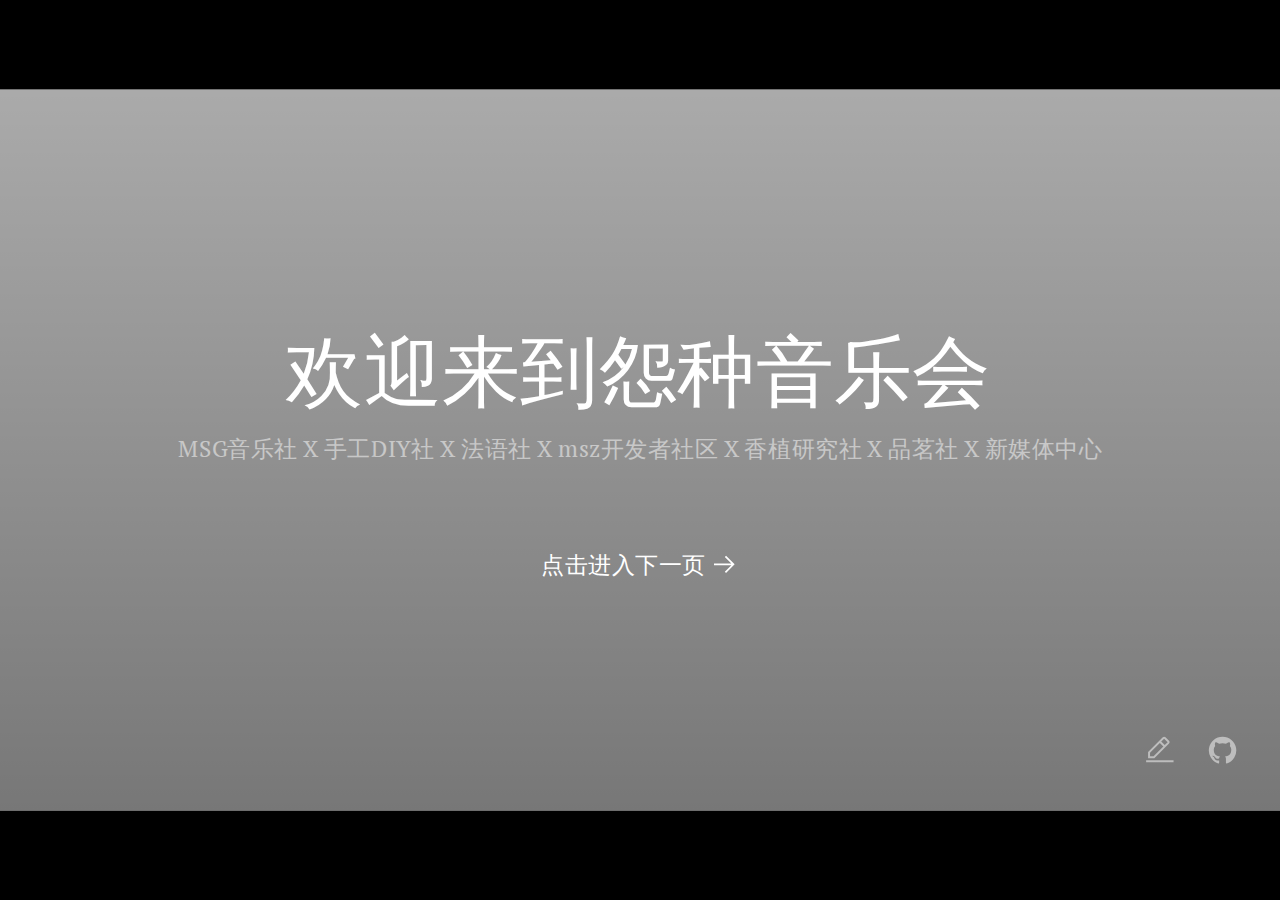
==== index.html @ 27eb9bc9 "1" ====
<!DOCTYPE html>
<html lang="en">
<head>
  <meta charset="UTF-8">
  <meta name="viewport" content="width=device-width, initial-scale=1.0">
  <link rel="icon" href="https://cdn.jsdelivr.net/gh/slidevjs/slidev/assets/favicon.png">
<link rel="stylesheet" href="https://fonts.googleapis.com/css2?family=PT+Serif:ital,wght@0,400;0,700;1,400;1,700&family=PT+Mono:ital,wght@0,400;0,700;1,400;1,700&display=swap" type="text/css">
  <script type="module" crossorigin src="/assets/index-ec1fc13f.js"></script>
  <link rel="stylesheet" href="/assets/index-031e60af.css">
</head>
<body>
  <div id="app"></div>
  
  
</body>
</html>
---- assets/index-031e60af.css ----
#slide-container{position:relative;break-after:page;overflow:hidden}#slide-content{position:relative;position:absolute;left:50%;top:50%;overflow:hidden;--un-bg-opacity:1;background-color:rgb(255 255 255 / var(--un-bg-opacity));--un-text-opacity:1;color:rgb(24 24 24 / var(--un-text-opacity))}.dark #slide-content{--un-bg-opacity:1;background-color:rgb(18 18 18 / var(--un-bg-opacity));--un-text-opacity:1;color:rgb(221 221 221 / var(--un-text-opacity))}.slidev-info-dialog{max-width:37.5rem;padding:1rem!important}.autocomplete-list[data-v-f5ee02a7]{margin-top:.25rem;transform:translate(var(--un-translate-x)) translateY(var(--un-translate-y)) translateZ(var(--un-translate-z)) rotate(var(--un-rotate)) rotateX(var(--un-rotate-x)) rotateY(var(--un-rotate-y)) rotate(var(--un-rotate-z)) skew(var(--un-skew-x)) skewY(var(--un-skew-y)) scaleX(var(--un-scale-x)) scaleY(var(--un-scale-y)) scaleZ(var(--un-scale-z));overflow:auto;--un-bg-opacity:1;background-color:rgb(255 255 255 / var(--un-bg-opacity));--un-text-opacity:1;color:rgb(24 24 24 / var(--un-text-opacity));max-height:calc(100vh - 100px)}.dark .autocomplete-list[data-v-f5ee02a7]{--un-bg-opacity:1;background-color:rgb(18 18 18 / var(--un-bg-opacity));--un-text-opacity:1;color:rgb(221 221 221 / var(--un-text-opacity))}.autocomplete[data-v-f5ee02a7]{cursor:pointer}.select-list[data-v-3f89fa11]{padding-top:.5rem;padding-bottom:.5rem}.item[data-v-3f89fa11]{display:flex;cursor:default;white-space:nowrap;border-radius:.25rem;padding:.25rem 1rem}.item svg[data-v-3f89fa11]{margin-top:auto;margin-bottom:auto;margin-right:.25rem;margin-left:-.5rem}.item[data-v-3f89fa11]:hover{--un-bg-opacity:1;background-color:rgb(156 163 175 / var(--un-bg-opacity));--un-bg-opacity:.1}.title[data-v-3f89fa11]{padding:.25rem 1.75rem;font-size:.75rem;line-height:1rem;letter-spacing:.1em;text-transform:uppercase;opacity:.5}#slideshow[data-v-afb4231e]{height:100%}#slideshow>div[data-v-afb4231e]{position:absolute;height:100%;width:100%}#print-content{--un-bg-opacity:1;background-color:rgb(255 255 255 / var(--un-bg-opacity));--un-text-opacity:1;color:rgb(24 24 24 / var(--un-text-opacity))}.dark #print-content{--un-bg-opacity:1;background-color:rgb(18 18 18 / var(--un-bg-opacity));--un-text-opacity:1;color:rgb(221 221 221 / var(--un-text-opacity))}.print-slide-container{position:relative;break-after:page;overflow:hidden}html.print,html.print body,html.print #app{height:auto;overflow:auto}html.print #page-root{height:auto;overflow:hidden}html.print *{-webkit-print-color-adjust:exact}html.print{width:100%;height:100%;overflow:visible}html.print body{margin:0 auto;border:0;padding:0;float:none;overflow:visible}.slidev-layout.end[data-v-e532b98d]{display:grid;height:100%;-webkit-user-select:none;user-select:none;place-content:center;--un-bg-opacity:1;background-color:rgb(0 0 0 / var(--un-bg-opacity));text-align:center;font-size:1.25rem;line-height:1.75rem;letter-spacing:.1em;--un-text-opacity:1;color:rgb(255 255 255 / var(--un-text-opacity));--un-text-opacity:.85}h1[data-v-d6e6ee93],h1[data-v-484a7e8b],h1[data-v-068a2d75]{background-color:#2b90b6;background-image:linear-gradient(45deg,#4EC5D4 10%,#146b8c 70%);background-size:100%;-webkit-background-clip:text;-moz-background-clip:text;-webkit-text-fill-color:transparent;-moz-text-fill-color:transparent}*,:before,:after{box-sizing:border-box;border-width:0;border-style:solid;border-color:var(--un-default-border-color, #e5e7eb)}html{line-height:1.5;-webkit-text-size-adjust:100%;text-size-adjust:100%;-moz-tab-size:4;tab-size:4;font-family:ui-sans-serif,system-ui,-apple-system,BlinkMacSystemFont,Segoe UI,Roboto,Helvetica Neue,Arial,Noto Sans,sans-serif,"Apple Color Emoji","Segoe UI Emoji",Segoe UI Symbol,"Noto Color Emoji"}body{margin:0;line-height:inherit}hr{height:0;color:inherit;border-top-width:1px}abbr:where([title]){text-decoration:underline dotted}h1,h2,h3,h4,h5,h6{font-size:inherit;font-weight:inherit}a{color:inherit;text-decoration:inherit}b,strong{font-weight:bolder}code,kbd,samp,pre{font-family:ui-monospace,SFMono-Regular,Menlo,Monaco,Consolas,Liberation Mono,Courier New,monospace;font-size:1em}small{font-size:80%}sub,sup{font-size:75%;line-height:0;position:relative;vertical-align:baseline}sub{bottom:-.25em}sup{top:-.5em}table{text-indent:0;border-color:inherit;border-collapse:collapse}button,input,optgroup,select,textarea{font-family:inherit;font-feature-settings:inherit;font-variation-settings:inherit;font-size:100%;font-weight:inherit;line-height:inherit;color:inherit;margin:0;padding:0}button,select{text-transform:none}button,[type=button],[type=reset],[type=submit]{-webkit-appearance:button;background-color:transparent;background-image:none}:-moz-focusring{outline:auto}:-moz-ui-invalid{box-shadow:none}progress{vertical-align:baseline}::-webkit-inner-spin-button,::-webkit-outer-spin-button{height:auto}[type=search]{-webkit-appearance:textfield;outline-offset:-2px}::-webkit-search-decoration{-webkit-appearance:none}::-webkit-file-upload-button{-webkit-appearance:button;font:inherit}summary{display:list-item}blockquote,dl,dd,h1,h2,h3,h4,h5,h6,hr,figure,p,pre{margin:0}fieldset{margin:0;padding:0}legend{padding:0}ol,ul,menu{list-style:none;margin:0;padding:0}textarea{resize:vertical}input::placeholder,textarea::placeholder{opacity:1;color:#9ca3af}button,[role=button]{cursor:pointer}:disabled{cursor:default}img,svg,video,canvas,audio,iframe,embed,object{display:block;vertical-align:middle}img,video{max-width:100%;height:auto}[hidden]{display:none}*,:before,:after{--un-rotate:0;--un-rotate-x:0;--un-rotate-y:0;--un-rotate-z:0;--un-scale-x:1;--un-scale-y:1;--un-scale-z:1;--un-skew-x:0;--un-skew-y:0;--un-translate-x:0;--un-translate-y:0;--un-translate-z:0;--un-pan-x: ;--un-pan-y: ;--un-pinch-zoom: ;--un-scroll-snap-strictness:proximity;--un-ordinal: ;--un-slashed-zero: ;--un-numeric-figure: ;--un-numeric-spacing: ;--un-numeric-fraction: ;--un-border-spacing-x:0;--un-border-spacing-y:0;--un-ring-offset-shadow:0 0 rgb(0 0 0 / 0);--un-ring-shadow:0 0 rgb(0 0 0 / 0);--un-shadow-inset: ;--un-shadow:0 0 rgb(0 0 0 / 0);--un-ring-inset: ;--un-ring-offset-width:0px;--un-ring-offset-color:#fff;--un-ring-width:0px;--un-ring-color:rgb(147 197 253 / .5);--un-blur: ;--un-brightness: ;--un-contrast: ;--un-drop-shadow: ;--un-grayscale: ;--un-hue-rotate: ;--un-invert: ;--un-saturate: ;--un-sepia: ;--un-backdrop-blur: ;--un-backdrop-brightness: ;--un-backdrop-contrast: ;--un-backdrop-grayscale: ;--un-backdrop-hue-rotate: ;--un-backdrop-invert: ;--un-backdrop-opacity: ;--un-backdrop-saturate: ;--un-backdrop-sepia: }::backdrop{--un-rotate:0;--un-rotate-x:0;--un-rotate-y:0;--un-rotate-z:0;--un-scale-x:1;--un-scale-y:1;--un-scale-z:1;--un-skew-x:0;--un-skew-y:0;--un-translate-x:0;--un-translate-y:0;--un-translate-z:0;--un-pan-x: ;--un-pan-y: ;--un-pinch-zoom: ;--un-scroll-snap-strictness:proximity;--un-ordinal: ;--un-slashed-zero: ;--un-numeric-figure: ;--un-numeric-spacing: ;--un-numeric-fraction: ;--un-border-spacing-x:0;--un-border-spacing-y:0;--un-ring-offset-shadow:0 0 rgb(0 0 0 / 0);--un-ring-shadow:0 0 rgb(0 0 0 / 0);--un-shadow-inset: ;--un-shadow:0 0 rgb(0 0 0 / 0);--un-ring-inset: ;--un-ring-offset-width:0px;--un-ring-offset-color:#fff;--un-ring-width:0px;--un-ring-color:rgb(147 197 253 / .5);--un-blur: ;--un-brightness: ;--un-contrast: ;--un-drop-shadow: ;--un-grayscale: ;--un-hue-rotate: ;--un-invert: ;--un-saturate: ;--un-sepia: ;--un-backdrop-blur: ;--un-backdrop-brightness: ;--un-backdrop-contrast: ;--un-backdrop-grayscale: ;--un-backdrop-hue-rotate: ;--un-backdrop-invert: ;--un-backdrop-opacity: ;--un-backdrop-saturate: ;--un-backdrop-sepia: }.prose :where(h1,h2,h3,h4,h5,h6):not(:where(.not-prose,.not-prose *)){color:var(--un-prose-headings);font-weight:600;line-height:1.25}.prose :where(a):not(:where(.not-prose,.not-prose *)){color:var(--un-prose-links);text-decoration:underline;font-weight:500}.prose :where(a code):not(:where(.not-prose,.not-prose *)){color:var(--un-prose-links)}.prose :where(p,ul,ol,pre):not(:where(.not-prose,.not-prose *)){margin:1em 0;line-height:1.75}.prose :where(blockquote):not(:where(.not-prose,.not-prose *)){margin:1em 0;padding-left:1em;font-style:italic;border-left:.25em solid var(--un-prose-borders)}.prose :where(h1):not(:where(.not-prose,.not-prose *)){margin:1rem 0;font-size:2.25em}.prose :where(h2):not(:where(.not-prose,.not-prose *)){margin:1.75em 0 .5em;font-size:1.75em}.prose :where(h3):not(:where(.not-prose,.not-prose *)){margin:1.5em 0 .5em;font-size:1.375em}.prose :where(h4):not(:where(.not-prose,.not-prose *)){margin:1em 0;font-size:1.125em}.prose :where(img,video):not(:where(.not-prose,.not-prose *)){max-width:100%}.prose :where(figure,picture):not(:where(.not-prose,.not-prose *)){margin:1em 0}.prose :where(figcaption):not(:where(.not-prose,.not-prose *)){color:var(--un-prose-captions);font-size:.875em}.prose :where(code):not(:where(.not-prose,.not-prose *)){color:var(--un-prose-code);font-size:.875em;font-weight:600;font-family:PT Mono,ui-monospace,SFMono-Regular,Menlo,Monaco,Consolas,Liberation Mono,Courier New,monospace}.prose :where(:not(pre)>code):not(:where(.not-prose,.not-prose *)):before,.prose :where(:not(pre)>code):not(:where(.not-prose,.not-prose *)):after{content:"`"}.prose :where(pre):not(:where(.not-prose,.not-prose *)){padding:1.25rem 1.5rem;overflow-x:auto;border-radius:.375rem}.prose :where(pre,code):not(:where(.not-prose,.not-prose *)){white-space:pre;word-spacing:normal;word-break:normal;word-wrap:normal;-moz-tab-size:4;-o-tab-size:4;tab-size:4;-webkit-hyphens:none;-moz-hyphens:none;hyphens:none;background:transparent}.prose :where(pre code):not(:where(.not-prose,.not-prose *)){font-weight:inherit}.prose :where(ol,ul):not(:where(.not-prose,.not-prose *)){padding-left:1.25em}.prose :where(ol):not(:where(.not-prose,.not-prose *)){list-style-type:decimal}.prose :where(ol[type=A]):not(:where(.not-prose,.not-prose *)){list-style-type:upper-alpha}.prose :where(ol[type=a]):not(:where(.not-prose,.not-prose *)){list-style-type:lower-alpha}.prose :where(ol[type=A s]):not(:where(.not-prose,.not-prose *)){list-style-type:upper-alpha}.prose :where(ol[type=a s]):not(:where(.not-prose,.not-prose *)){list-style-type:lower-alpha}.prose :where(ol[type=I]):not(:where(.not-prose,.not-prose *)){list-style-type:upper-roman}.prose :where(ol[type=i]):not(:where(.not-prose,.not-prose *)){list-style-type:lower-roman}.prose :where(ol[type=I s]):not(:where(.not-prose,.not-prose *)){list-style-type:upper-roman}.prose :where(ol[type=i s]):not(:where(.not-prose,.not-prose *)){list-style-type:lower-roman}.prose :where(ol[type="1"]):not(:where(.not-prose,.not-prose *)){list-style-type:decimal}.prose :where(ul):not(:where(.not-prose,.not-prose *)){list-style-type:disc}.prose :where(ol>li):not(:where(.not-prose,.not-prose *))::marker,.prose :where(ul>li):not(:where(.not-prose,.not-prose *))::marker,.prose :where(summary):not(:where(.not-prose,.not-prose *))::marker{color:var(--un-prose-lists)}.prose :where(hr):not(:where(.not-prose,.not-prose *)){margin:2em 0;border:1px solid var(--un-prose-hr)}.prose :where(table):not(:where(.not-prose,.not-prose *)){display:block;margin:1em 0;border-collapse:collapse;overflow-x:auto}.prose :where(tr):not(:where(.not-prose,.not-prose *)):nth-child(2n){background:var(--un-prose-bg-soft)}.prose :where(td,th):not(:where(.not-prose,.not-prose *)){border:1px solid var(--un-prose-borders);padding:.625em 1em}.prose :where(abbr):not(:where(.not-prose,.not-prose *)){cursor:help}.prose :where(kbd):not(:where(.not-prose,.not-prose *)){color:var(--un-prose-code);border:1px solid;padding:.25rem .5rem;font-size:.875em;border-radius:.25rem}.prose :where(details):not(:where(.not-prose,.not-prose *)){margin:1em 0;padding:1.25rem 1.5rem;background:var(--un-prose-bg-soft)}.prose :where(summary):not(:where(.not-prose,.not-prose *)){cursor:pointer;font-weight:600}.prose{color:var(--un-prose-body);max-width:65ch}.container{width:100%}.abs-br{position:absolute;bottom:0;right:0}.border-main,.dark [border~="dark:main"],.dark [dark\:border~=main],[border~=main]{border-color:#9ca3af33}.bg-active{background-color:#9ca3af1a}.bg-main{--un-bg-opacity:1;background-color:rgb(255 255 255 / var(--un-bg-opacity));--un-text-opacity:1;color:rgb(24 24 24 / var(--un-text-opacity))}.dark .bg-main{--un-bg-opacity:1;background-color:rgb(18 18 18 / var(--un-bg-opacity));--un-text-opacity:1;color:rgb(221 221 221 / var(--un-text-opacity))}@media print{.print-container{width:100%}}@media (min-width: 640px){.container{max-width:640px}}@media (min-width: 640px){@media print{.print-container{max-width:640px}}}@media (min-width: 768px){.container{max-width:768px}}@media (min-width: 768px){@media print{.print-container{max-width:768px}}}@media (min-width: 1024px){.container{max-width:1024px}}@media (min-width: 1024px){@media print{.print-container{max-width:1024px}}}@media (min-width: 1280px){.container{max-width:1280px}}@media (min-width: 1280px){@media print{.print-container{max-width:1280px}}}@media (min-width: 1536px){.container{max-width:1536px}}@media (min-width: 1536px){@media print{.print-container{max-width:1536px}}}:root{--slidev-code-background: rgba(125,125,125,.03);--slidev-code-font-family: "PT Mono",ui-monospace,SFMono-Regular,Menlo,Monaco,Consolas,"Liberation Mono","Courier New",monospace;--slidev-code-padding: 8px;--slidev-code-font-size: 12px;--slidev-code-line-height: 18px;--slidev-code-radius: 4px;--slidev-code-margin: 4px 0;--slidev-transition-duration: .5s;--slidev-slide-container-background: black;--slidev-controls-foreground: white}html,body,#app,#page-root{padding:0;margin:0;width:100%;height:100vh;height:calc(var(--vh, 1vh) * 100);overflow:hidden;font-family:"PT Serif",ui-sans-serif,system-ui,-apple-system,BlinkMacSystemFont,Segoe UI,Roboto,Helvetica Neue,Arial,Noto Sans,sans-serif,"Apple Color Emoji","Segoe UI Emoji",Segoe UI Symbol,"Noto Color Emoji"}html{background:transparent}.slidev-icon-btn{display:inline-block;cursor:pointer;-webkit-user-select:none;user-select:none;outline:2px solid transparent!important;outline-offset:2px!important;border-radius:.25rem;padding:.25rem;vertical-align:middle;opacity:.75;transition-property:color,background-color,border-color,outline-color,text-decoration-color,fill,stroke,opacity,box-shadow,transform,filter,backdrop-filter;transition-duration:.15s;transition-duration:.2s;transition-timing-function:cubic-bezier(.4,0,.2,1)}@media (min-width: 768px){.slidev-icon-btn{padding:.5rem}}.slidev-icon-btn:hover{--un-bg-opacity:1;background-color:rgb(156 163 175 / var(--un-bg-opacity));--un-bg-opacity:.1;opacity:1}.slidev-icon-btn.shallow{opacity:.3}.slidev-icon-btn.active{opacity:1}.slidev-icon-btn.disabled{pointer-events:none;opacity:.25}.slidev-vclick-target{transition-property:opacity;transition-timing-function:cubic-bezier(.4,0,.2,1);transition-duration:.15s;transition-duration:.1s}.slidev-vclick-hidden{pointer-events:none!important;opacity:0!important}.slidev-vclick-fade{opacity:.5}.slidev-icon{display:inline-block;vertical-align:sub;line-height:1em}.slidev-page{position:absolute;position:relative;top:0;left:0;right:0;width:100%}html.dark:root{color-scheme:dark}html.dark .shiki-light{display:none}html:not(.dark) .shiki-dark{display:none}.slidev-code-wrapper{margin:var(--slidev-code-margin)!important;scroll-padding:var(--slidev-code-padding)}.slidev-code-wrapper:-webkit-scrollbar{width:0px}.slidev-code{font-family:var(--slidev-code-font-family)!important;padding:var(--slidev-code-padding)!important;font-size:var(--slidev-code-font-size)!important;line-height:var(--slidev-code-line-height)!important;border-radius:var(--slidev-code-radius)!important;overflow:auto}.slidev-code .line.dishonored{opacity:.3}.shiki-container{position:relative;display:flex;flex-direction:column}.shiki-container>.shiki{height:100%}.slidev-code-line-numbers .slidev-code code{counter-reset:step;counter-increment:step calc(var(--start, 1) - 1)}.slidev-code-line-numbers .slidev-code code .line:before{content:counter(step);counter-increment:step;margin-right:1.5rem;display:inline-block;width:1rem;text-align:right;--un-text-opacity:1;color:rgb(156 163 175 / var(--un-text-opacity))}.dark .slidev-code-line-numbers .slidev-code code .line:before{--un-text-opacity:1;color:rgb(75 85 99 / var(--un-text-opacity))}.katex,.katex :after,.katex :before{border-color:currentColor}.CodeMirror pre.CodeMirror-placeholder{opacity:.4}.slidev-katex-wrapper .mord.dishonored{opacity:.3}.slide-left-enter-active,.slide-left-leave-active,.slide-right-enter-active,.slide-right-leave-active,.slide-up-enter-active,.slide-up-leave-active,.slide-down-enter-active,.slide-down-leave-active{transition:all var(--slidev-transition-duration) ease}.slide-left-enter-from,.slide-right-leave-to{transform:translate(100%)}.slide-left-leave-to,.slide-right-enter-from{transform:translate(-100%)}.slide-up-enter-from,.slide-down-leave-to{transform:translateY(100%)}.slide-up-leave-to,.slide-down-enter-from{transform:translateY(-100%)}.fade-enter-active,.fade-leave-active{transition:opacity var(--slidev-transition-duration) ease}.fade-enter-from,.fade-leave-to{opacity:0}.fade-out-leave-active{transition:opacity calc(var(--slidev-transition-duration) * .6) ease-out}.fade-out-enter-active{transition:opacity calc(var(--slidev-transition-duration) * .8) ease-in;transition-delay:calc(var(--slidev-transition-duration) * .6)}.fade-out-enter-from,.fade-out-leave-to{opacity:0}.slidev-layout{height:100%;padding:2.5rem 3.5rem;font-size:1.1rem}.slidev-layout pre,.slidev-layout code{-webkit-user-select:text;user-select:text}.slidev-layout code{font-family:PT Mono,ui-monospace,SFMono-Regular,Menlo,Monaco,Consolas,Liberation Mono,Courier New,monospace}.slidev-layout h1{margin-bottom:1rem;font-size:2.25rem;line-height:2.5rem}.slidev-layout h6{padding-top:.25rem;font-size:.875rem;line-height:1.25rem;font-weight:500;letter-spacing:.1em;text-transform:uppercase}.slidev-layout p{margin-top:1rem;margin-bottom:1rem;line-height:1.5rem}.slidev-layout ul{list-style:square}.slidev-layout ol{list-style:decimal}.slidev-layout li{line-height:1.8em}.slidev-layout blockquote{border-left-width:1px;border-color:var(--slidev-theme-primary);border-radius:.25rem;background-color:var(--prism-background);padding:.25rem .5rem;font-size:.875rem;line-height:1.25rem;color:var(--prism-foreground)}.slidev-layout blockquote>*{margin-top:0;margin-bottom:0}.slidev-layout table{width:100%}.slidev-layout tr{border-bottom-width:1px;--un-border-opacity:1;border-color:rgb(156 163 175 / var(--un-border-opacity));--un-border-opacity:.2}.slidev-layout th{text-align:left;font-weight:400}.slidev-layout a{border-bottom-width:1px;border-color:currentColor;border-style:dashed}.slidev-layout a:hover{border-style:solid;color:var(--slidev-theme-primary)}.slidev-layout td,.slidev-layout th{padding:.75rem .5rem}.slidev-layout b,.slidev-layout strong{font-weight:600}.slidev-layout kbd{border-width:1px;border-bottom-width:2px;--un-border-opacity:1;border-color:rgb(156 163 175 / var(--un-border-opacity));--un-border-opacity:.2;border-radius:.25rem;--un-bg-opacity:1;background-color:rgb(156 163 175 / var(--un-bg-opacity));--un-bg-opacity:.05;padding:.125rem .25rem;font-size:.75rem;line-height:1rem;font-family:PT Mono,ui-monospace,SFMono-Regular,Menlo,Monaco,Consolas,Liberation Mono,Courier New,monospace}.slidev-layout h1,[dir=ltr] h1,.slidev-layout [dir=ltr] h1,.slidev-layout h6,[dir=ltr] h6,.slidev-layout [dir=ltr] h6{margin-left:-.05em;margin-right:0}.slidev-layout li,[dir=ltr] li,.slidev-layout [dir=ltr] li{margin-left:1.1em;margin-right:0;padding-left:.2em;padding-right:0}[dir=rtl] h1,.slidev-layout [dir=rtl] h1,[dir=rtl] h6,.slidev-layout [dir=rtl] h6{margin-right:-.05em;margin-left:0}[dir=rtl] li,.slidev-layout [dir=rtl] li{margin-right:1.1em;margin-left:0;padding-right:.2em;padding-left:0}:root{--slidev-theme-primary: #5d8392}.slidev-layout h1{color:var(--slidev-theme-primary)}.slidev-layout h1+p{margin-top:-.5rem;margin-bottom:1rem;opacity:.5}.slidev-layout p+h2,.slidev-layout ul+h2,.slidev-layout table+h2{margin-top:2.5rem}.slidev-layout h1{margin-bottom:1rem;margin-left:-.05em;font-size:2.25rem;line-height:2.5rem}.slidev-layout h2{font-size:1.875rem;line-height:2.25rem}.slidev-layout h3{font-size:1.5rem;line-height:2rem}.slidev-layout h4{font-size:1.25rem;line-height:1.75rem}.slidev-layout h5{font-size:1rem;line-height:1.5rem}.slidev-layout h6{margin-left:-.05em;padding-top:.25rem;font-size:.875rem;line-height:1.25rem;font-weight:500;letter-spacing:.1em;text-transform:uppercase}.slidev-layout h6:not(.opacity-100){opacity:.4}.slidev-layout.cover,.slidev-layout.intro{display:grid;height:100%}.slidev-layout.cover h1,.slidev-layout.intro h1{color:inherit;font-size:3.75rem;line-height:1;line-height:5rem}.slidev-layout.fact{display:grid;height:100%;text-align:center}.slidev-layout.fact h1{font-size:6rem;line-height:1;font-weight:700}.slidev-layout.fact h1+p{font-size:1.5rem;line-height:2rem;font-weight:700}.slidev-layout.statement{display:grid;height:100%;text-align:center}.slidev-layout.statement h1{font-size:3.75rem;line-height:1;font-weight:700}.slidev-layout.quote{display:grid;height:100%}.slidev-layout.quote h1+p{margin-top:.5rem}.slidev-layout.section h1{font-size:3.75rem;line-height:1;font-weight:500;line-height:5rem}:root{--prism-scheme: light;--prism-foreground: #6e6e6e;--prism-background: #f4f4f4;--prism-comment: #a8a8a8;--prism-string: #555555;--prism-literal: #333333;--prism-keyword: #000000;--prism-function: #4f4f4f;--prism-deleted: #333333;--prism-class: #333333;--prism-builtin: #757575;--prism-property: #333333;--prism-namespace: #4f4f4f;--prism-punctuation: #ababab;--prism-decorator: var(--prism-class);--prism-operator: var(--prism-punctuation);--prism-number: var(--prism-literal);--prism-boolean: var(--prism-literal);--prism-variable: var(--prism-literal);--prism-constant: var(--prism-literal);--prism-symbol: var(--prism-literal);--prism-interpolation: var(--prism-literal);--prism-selector: var(--prism-keyword);--prism-keyword-control: var(--prism-keyword);--prism-regex: var(--prism-string);--prism-json-property: var(--prism-property);--prism-inline-background: var(--prism-background);--prism-comment-style: italic;--prism-url-decoration: underline;--prism-line-number: #a5a5a5;--prism-line-number-gutter: #333333;--prism-line-highlight-background: #eeeeee;--prism-selection-background: #dddddd;--prism-marker-color: var(--prism-foreground);--prism-marker-opacity: .4;--prism-marker-font-size: .8em;--prism-font-size: 1em;--prism-line-height: 1.5em;--prism-font-family: monospace;--prism-inline-font-size: var(--prism-font-size);--prism-block-font-size: var(--prism-font-size);--prism-tab-size: 2;--prism-block-padding-x: 1em;--prism-block-padding-y: 1em;--prism-block-margin-x: 0;--prism-block-margin-y: .5em;--prism-block-radius: .3em;--prism-inline-padding-x: .3em;--prism-inline-padding-y: .1em;--prism-inline-radius: .3em}div[class*=language-],pre[class*=language-],code[class*=language-]{font-size:var(--prism-font-size);font-family:var(--prism-font-family);direction:ltr;text-align:left;white-space:pre;word-spacing:normal;word-break:normal;line-height:var(--prism-line-height);-moz-tab-size:var(--prism-tab-size);-o-tab-size:var(--prism-tab-size);tab-size:var(--prism-tab-size);-webkit-hyphens:none;-moz-hyphens:none;-ms-hyphens:none;hyphens:none;color:var(--prism-foreground)!important}div[class*=language-],pre[class*=language-]{font-size:var(--prism-block-font-size);padding:var(--prism-block-padding-y) var(--prism-block-padding-x);margin:var(--prism-block-margin-y) var(--prism-block-margin-x);border-radius:var(--prism-block-radius);overflow:auto;background:var(--prism-background)}:not(pre)>code[class*=language-]{font-size:var(--prism-inline-font-size);padding:var(--prism-inline-padding-y) var(--prism-inline-padding-x);border-radius:var(--prism-inline-radius);background:var(--prism-inline-background)}pre[class*=language-]::-moz-selection,pre[class*=language-] ::-moz-selection,code[class*=language-]::-moz-selection,code[class*=language-] ::-moz-selection{background:var(--prism-selection-background)}pre[class*=language-]::selection,pre[class*=language-] ::selection,code[class*=language-]::selection,code[class*=language-] ::selection{background:var(--prism-selection-background)}.token.comment,.token.prolog,.token.doctype,.token.cdata{color:var(--prism-comment);font-style:var(--prism-comment-style)}.token.namespace{color:var(--prism-namespace)}.token.interpolation{color:var(--prism-interpolation)}.token.string{color:var(--prism-string)}.token.punctuation{color:var(--prism-punctuation)}.token.operator{color:var(--prism-operator)}.token.keyword.module,.token.keyword.control-flow{color:var(--prism-keyword-control)}.token.url,.token.symbol,.token.inserted{color:var(--prism-symbol)}.token.constant{color:var(--prism-constant)}.token.string.url{text-decoration:var(--prism-url-decoration)}.token.boolean,.language-json .token.boolean{color:var(--prism-boolean)}.token.number,.language-json .token.number{color:var(--prism-number)}.token.variable{color:var(--prism-variable)}.token.keyword{color:var(--prism-keyword)}.token.atrule,.token.attr-value,.token.selector{color:var(--prism-selector)}.token.function{color:var(--prism-function)}.token.deleted{color:var(--prism-deleted)}.token.important,.token.bold{font-weight:700}.token.italic{font-style:italic}.token.class-name{color:var(--prism-class)}.token.tag,.token.builtin{color:var(--prism-builtin)}.token.attr-name,.token.property,.token.entity{color:var(--prism-property)}.language-json .token.property{color:var(--prism-json-property)}.token.regex{color:var(--prism-regex)}.token.decorator,.token.annotation{color:var(--prism-decorator)}.line-numbers .line-numbers-rows{border-right-color:var(--prism-line-number)}.line-numbers-rows>span:before{color:var(--prism-line-number-gutter)}.line-highlight{background:var(--prism-line-highlight-background)}:root{--cm-scheme: light;--cm-foreground: #6e6e6e;--cm-background: #f4f4f4;--cm-comment: #a8a8a8;--cm-string: #555555;--cm-literal: #333333;--cm-keyword: #000000;--cm-function: #4f4f4f;--cm-deleted: #333333;--cm-class: #333333;--cm-builtin: #757575;--cm-property: #333333;--cm-namespace: #4f4f4f;--cm-punctuation: #ababab;--cm-decorator: var(--cm-class);--cm-operator: var(--cm-punctuation);--cm-number: var(--cm-literal);--cm-boolean: var(--cm-literal);--cm-variable: var(--cm-literal);--cm-constant: var(--cm-literal);--cm-symbol: var(--cm-literal);--cm-interpolation: var(--cm-literal);--cm-selector: var(--cm-keyword);--cm-keyword-control: var(--cm-keyword);--cm-regex: var(--cm-string);--cm-json-property: var(--cm-property);--cm-inline-background: var(--cm-background);--cm-comment-style: italic;--cm-url-decoration: underline;--cm-line-number: #a5a5a5;--cm-line-number-gutter: #333333;--cm-line-highlight-background: #eeeeee;--cm-selection-background: #aaaaaa;--cm-marker-color: var(--cm-foreground);--cm-marker-opacity: .4;--cm-marker-font-size: .8em;--cm-font-size: 1em;--cm-line-height: 1.5em;--cm-font-family: monospace;--cm-inline-font-size: var(--cm-font-size);--cm-block-font-size: var(--cm-font-size);--cm-tab-size: 2;--cm-block-padding-x: 1em;--cm-block-padding-y: 1em;--cm-block-margin-x: 0;--cm-block-margin-y: .5em;--cm-block-radius: .3em;--cm-inline-padding-x: .3em;--cm-inline-padding-y: .1em;--cm-inline-radius: .3em}.cm-s-vars.CodeMirror{background-color:var(--cm-background);color:var(--cm-foreground)}.cm-s-vars .CodeMirror-gutters{background:var(--cm-line-number-gutter);color:var(--cm-line-number);border:none}.cm-s-vars .CodeMirror-guttermarker,.cm-s-vars .CodeMirror-guttermarker-subtle,.cm-s-vars .CodeMirror-linenumber{color:var(--cm-line-number)}.cm-s-vars div.CodeMirror-selected,.cm-s-vars.CodeMirror-focused div.CodeMirror-selected{background:var(--cm-selection-background)}.cm-s-vars .CodeMirror-line::selection,.cm-s-vars .CodeMirror-line>span::selection,.cm-s-vars .CodeMirror-line>span>span::selection{background:var(--cm-selection-background)}.cm-s-vars .CodeMirror-line::-moz-selection,.cm-s-vars .CodeMirror-line>span::-moz-selection,.cm-s-vars .CodeMirror-line>span>span::-moz-selection{background:var(--cm-selection-background)}.cm-s-vars .CodeMirror-activeline-background{background:var(--cm-line-highlight-background)}.cm-s-vars .cm-keyword{color:var(--cm-keyword)}.cm-s-vars .cm-variable,.cm-s-vars .cm-variable-2,.cm-s-vars .cm-variable-3,.cm-s-vars .cm-type{color:var(--cm-variable)}.cm-s-vars .cm-builtin{color:var(--cm-builtin)}.cm-s-vars .cm-atom{color:var(--cm-literal)}.cm-s-vars .cm-number{color:var(--cm-number)}.cm-s-vars .cm-def{color:var(--cm-decorator)}.cm-s-vars .cm-string,.cm-s-vars .cm-string-2{color:var(--cm-string)}.cm-s-vars .cm-comment{color:var(--cm-comment)}.cm-s-vars .cm-tag{color:var(--cm-builtin)}.cm-s-vars .cm-meta{color:var(--cm-namespace)}.cm-s-vars .cm-attribute,.cm-s-vars .cm-property{color:var(--cm-property)}.cm-s-vars .cm-qualifier{color:var(--cm-keyword)}.cm-s-vars .cm-error{color:var(--prism-deleted)}.cm-s-vars .cm-operator,.cm-s-vars .cm-bracket{color:var(--cm-punctuation)}.cm-s-vars .CodeMirror-matchingbracket{text-decoration:underline}.cm-s-vars .CodeMirror-cursor{border-left:1px solid currentColor}:root{--cm-scheme: var(--prism-scheme);--cm-foreground: var(--prism-foreground);--cm-background: var(--prism-background);--cm-comment: var(--prism-comment);--cm-string: var(--prism-string);--cm-literal: var(--prism-literal);--cm-keyword: var(--prism-keyword);--cm-function: var(--prism-function);--cm-deleted: var(--prism-deleted);--cm-class: var(--prism-class);--cm-builtin: var(--prism-builtin);--cm-property: var(--prism-property);--cm-namespace: var(--prism-namespace);--cm-punctuation: var(--prism-punctuation);--cm-decorator: var(--prism-decorator);--cm-operator: var(--prism-operator);--cm-number: var(--prism-number);--cm-boolean: var(--prism-boolean);--cm-variable: var(--prism-variable);--cm-constant: var(--prism-constant);--cm-symbol: var(--prism-symbol);--cm-interpolation: var(--prism-interpolation);--cm-selector: var(--prism-selector);--cm-keyword-control: var(--prism-keyword-control);--cm-regex: var(--prism-regex);--cm-json-property: var(--prism-json-property);--cm-inline-background: var(--prism-inline-background);--cm-comment-style: var(--prism-comment-style);--cm-url-decoration: var(--prism-url-decoration);--cm-line-number: var(--prism-line-number);--cm-line-number-gutter: var(--prism-line-number-gutter);--cm-line-highlight-background: var(--prism-line-highlight-background);--cm-selection-background: var(--prism-selection-background);--cm-marker-color: var(--prism-marker-color);--cm-marker-opacity: var(--prism-marker-opacity);--cm-marker-font-size: var(--prism-marker-font-size);--cm-font-size: var(--prism-font-size);--cm-line-height: var(--prism-line-height);--cm-font-family: var(--prism-font-family);--cm-inline-font-size: var(--prism-inline-font-size);--cm-block-font-size: var(--prism-block-font-size);--cm-tab-size: var(--prism-tab-size);--cm-block-padding-x: var(--prism-block-padding-x);--cm-block-padding-y: var(--prism-block-padding-y);--cm-block-margin-x: var(--prism-block-margin-x);--cm-block-margin-y: var(--prism-block-margin-y);--cm-block-radius: var(--prism-block-radius);--cm-inline-padding-x: var(--prism-inline-padding-x);--cm-inline-padding-y: var(--prism-inline-padding-y);--cm-inline-radius: var(--prism-inline-radius)}:root{--prism-font-family: var(--slidev-code-font-family);--slidev-code-background: var(--prism-background)}html:not(.dark){--prism-foreground: #393a34;--prism-background: #fafafa;--prism-comment: #a0ada0;--prism-string: #b56959;--prism-literal: #2f8a89;--prism-number: #296aa3;--prism-keyword: #1c6b48;--prism-function: #6c7834;--prism-boolean: #1c6b48;--prism-constant: #a65e2b;--prism-deleted: #a14f55;--prism-class: #2993a3;--prism-builtin: #ab5959;--prism-property: #b58451;--prism-namespace: #b05a78;--prism-punctuation: #8e8f8b;--prism-decorator: #bd8f8f;--prism-regex: #ab5e3f;--prism-json-property: #698c96}html.dark{--prism-foreground: #d4cfbf;--prism-background: #1b1b1b;--prism-comment: #758575;--prism-string: #d48372;--prism-literal: #429988;--prism-keyword: #4d9375;--prism-boolean: #1c6b48;--prism-number: #6394bf;--prism-variable: #c2b36e;--prism-function: #a1b567;--prism-deleted: #a14f55;--prism-class: #54b1bf;--prism-builtin: #e0a569;--prism-property: #dd8e6e;--prism-namespace: #db889a;--prism-punctuation: #858585;--prism-decorator: #bd8f8f;--prism-regex: #ab5e3f;--prism-json-property: #6b8b9e;--prism-line-number: #888888;--prism-line-number-gutter: #eeeeee;--prism-line-highlight-background: #444444;--prism-selection-background: #444444}:not(pre)>code{font-size:.9em;background:var(--prism-background);padding-top:.125rem;padding-bottom:.125rem;font-weight:300}:not(pre)>code:before,:not(pre)>code:after{content:"`";opacity:.5}:not(pre)>code:before{margin-right:-.08em}.shiki-light{background:#f8f8f8!important}.shiki-dark{background:#1b1b1b!important}.sr-only{position:absolute;width:1px;height:1px;padding:0;margin:-1px;overflow:hidden;clip:rect(0,0,0,0);white-space:nowrap;border-width:0}.pointer-events-none{pointer-events:none}.visible{visibility:visible}.absolute{position:absolute}.fixed{position:fixed}.relative{position:relative}.bottom-0{bottom:0}.bottom-10{bottom:2.5rem}.left-0{left:0}.left-1{left:.25rem}.left-1\/2{left:50%}.right-0{right:0}.right-1{right:.25rem}.right-4{right:1rem}.right-5{right:1.25rem}.top-0{top:0}.top-1\/2{top:50%}.-top-20{top:-5rem}.top-4{top:1rem}.top-5{top:1.25rem}.-z-1{z-index:-1}.z-20{z-index:20}.grid{display:grid}.auto-rows-fr{grid-auto-rows:minmax(0,1fr)}.grid-cols-\[1fr_max-content\]{grid-template-columns:1fr max-content}.grid-rows-\[1fr_min-content\]{grid-template-rows:1fr min-content}.grid-cols-2{grid-template-columns:repeat(2,minmax(0,1fr))}.m-1{margin:.25rem}.m-4{margin:1rem}.m-6{margin:1.5rem}.m-auto{margin:auto}.my--4{margin-top:-1rem;margin-bottom:-1rem}.children\:my-auto>*,.my-auto{margin-top:auto;margin-bottom:auto}.mb-10{margin-bottom:2.5rem}.mb-4{margin-bottom:1rem}.mb-8{margin-bottom:2rem}.ml-0{margin-left:0}.-ml-2{margin-left:-.5rem}.ml-2{margin-left:.5rem}.mr-1{margin-right:.25rem}.mr-2{margin-right:.5rem}.-mt-0\.5{margin-top:-.125rem}.mt-1{margin-top:.25rem}.mt-2{margin-top:.5rem}.inline{display:inline}.block{display:block}.inline-block{display:inline-block}.hidden{display:none}.h-\[calc\(var\(--vh\,1vh\)\*100\)\]{height:calc(var(--vh,1vh) * 100)}.h-0\.7{height:.175rem}.h-10{height:2.5rem}.h-22px{height:22px}.h-2px{height:2px}.h-40{height:10rem}.h-40px{height:40px}.h-5{height:1.25rem}.h-6{height:1.5rem}.h-full{height:100%}.h1{height:.25rem}.h2{height:.5rem}.max-w-150{max-width:37.5rem}.max-w-90,[max-w-90=""]{max-width:22.5rem}.max-w-full{max-width:100%}.min-w-40{min-width:10rem}.min-w-90,[min-w-90=""]{min-width:22.5rem}.w-1px{width:1px}.w-22px{width:22px}.w-4,[w-4=""]{width:1rem}.w-5{width:1.25rem}.w-6{width:1.5rem}.w-90,[w-90=""]{width:22.5rem}.w-full{width:100%}.flex,[flex~="~"]{display:flex}.flex-auto{flex:1 1 auto}.flex-none{flex:none}.flex-col{flex-direction:column}.flex-wrap{flex-wrap:wrap}.flex-wrap-reverse{flex-wrap:wrap-reverse}.-rotate-45{--un-rotate-x:0;--un-rotate-y:0;--un-rotate-z:0;--un-rotate:-45deg;transform:translate(var(--un-translate-x)) translateY(var(--un-translate-y)) translateZ(var(--un-translate-z)) rotate(var(--un-rotate)) rotateX(var(--un-rotate-x)) rotateY(var(--un-rotate-y)) rotate(var(--un-rotate-z)) skew(var(--un-skew-x)) skewY(var(--un-skew-y)) scaleX(var(--un-scale-x)) scaleY(var(--un-scale-y)) scaleZ(var(--un-scale-z))}.scale-102{--un-scale-x:1.02;--un-scale-y:1.02;transform:translate(var(--un-translate-x)) translateY(var(--un-translate-y)) translateZ(var(--un-translate-z)) rotate(var(--un-rotate)) rotateX(var(--un-rotate-x)) rotateY(var(--un-rotate-y)) rotate(var(--un-rotate-z)) skew(var(--un-skew-x)) skewY(var(--un-skew-y)) scaleX(var(--un-scale-x)) scaleY(var(--un-scale-y)) scaleZ(var(--un-scale-z))}.scale-85{--un-scale-x:.85;--un-scale-y:.85;transform:translate(var(--un-translate-x)) translateY(var(--un-translate-y)) translateZ(var(--un-translate-z)) rotate(var(--un-rotate)) rotateX(var(--un-rotate-x)) rotateY(var(--un-rotate-y)) rotate(var(--un-rotate-z)) skew(var(--un-skew-x)) skewY(var(--un-skew-y)) scaleX(var(--un-scale-x)) scaleY(var(--un-scale-y)) scaleZ(var(--un-scale-z))}.transform{transform:translate(var(--un-translate-x)) translateY(var(--un-translate-y)) translateZ(var(--un-translate-z)) rotate(var(--un-rotate)) rotateX(var(--un-rotate-x)) rotateY(var(--un-rotate-y)) rotate(var(--un-rotate-z)) skew(var(--un-skew-x)) skewY(var(--un-skew-y)) scaleX(var(--un-scale-x)) scaleY(var(--un-scale-y)) scaleZ(var(--un-scale-z))}.cursor-default{cursor:default}.cursor-pointer,[cursor-pointer=""]{cursor:pointer}.touch-none{touch-action:none}.select-none{-webkit-user-select:none;user-select:none}.resize{resize:both}.resize-none{resize:none}.break-inside-avoid-page{break-inside:avoid-page}.break-after-page{break-after:page}.place-content-center{place-content:center}.items-center,[items-center=""]{align-items:center}.justify-center{justify-content:center}.gap-2,[flex~=gap-2]{gap:.5rem}.gap-0\.5{gap:.125rem}.gap-1{gap:.25rem}.gap-4{gap:1rem}.gap-5{gap:1.25rem}.gap-x-8{column-gap:2rem}.gap-y-4{row-gap:1rem}.of-auto,.overflow-auto{overflow:auto}.overflow-hidden{overflow:hidden}.overflow-y-auto{overflow-y:auto}.whitespace-nowrap{white-space:nowrap}.b,.border,.dark .dark\:border,.dark [dark\:border~="~"],.dark [dark~=border],[border~="~"]{border-width:1px}[border~="0"]{border-width:0px}.border-2{border-width:2px}.border-t,[border~=t]{border-top-width:1px}.border-\$slidev-theme-primary{border-color:var(--slidev-theme-primary)}.border-gray-400,.dark .dark\:border-gray-400,.dark [dark~=border-gray-400]{--un-border-opacity:1;border-color:rgb(156 163 175 / var(--un-border-opacity))}.border-gray-400\/50{border-color:#9ca3af80}.border-green{--un-border-opacity:1;border-color:rgb(74 222 128 / var(--un-border-opacity))}.border-transparent,[border~=transparent]{border-color:transparent}.hover\:border-\$slidev-theme-primary:hover{border-color:var(--slidev-theme-primary)}.border-opacity-10,.dark .dark\:border-opacity-10,.dark [dark~=border-opacity-10]{--un-border-opacity:.1}.border-opacity-20{--un-border-opacity:.2}.border-opacity-50{--un-border-opacity:.5}.rounded,[border~=rounded]{border-radius:.25rem}.rounded-1\/2{border-radius:50%}.rounded-full{border-radius:9999px}.rounded-md{border-radius:.375rem}.rounded-br-md{border-bottom-right-radius:.375rem}.\!border-none{border-style:none!important}.bg-black,[bg~=black]{--un-bg-opacity:1;background-color:rgb(0 0 0 / var(--un-bg-opacity))}.bg-current{background-color:currentColor}.bg-gray-400{--un-bg-opacity:1;background-color:rgb(156 163 175 / var(--un-bg-opacity))}.bg-gray\:10{background-color:#9ca3af1a}.bg-teal-500{--un-bg-opacity:1;background-color:rgb(20 184 166 / var(--un-bg-opacity))}.bg-transparent{background-color:transparent}.bg-white{--un-bg-opacity:1;background-color:rgb(255 255 255 / var(--un-bg-opacity))}.hover\:bg-gray-400:hover{--un-bg-opacity:1;background-color:rgb(156 163 175 / var(--un-bg-opacity))}.hover\:bg-gray\/20:hover{background-color:#9ca3af33}[hover~=bg-white]:hover{--un-bg-opacity:1;background-color:rgb(255 255 255 / var(--un-bg-opacity))}.bg-opacity-10{--un-bg-opacity:.1}.bg-opacity-15{--un-bg-opacity:.15}.bg-opacity-50{--un-bg-opacity:.5}.\!bg-opacity-75{--un-bg-opacity:.75 !important}[bg~=opacity-80]{--un-bg-opacity:.8}.hover\:bg-opacity-10:hover,[hover~=bg-opacity-10]:hover{--un-bg-opacity:.1}.p-1{padding:.25rem}.p-16{padding:4rem}.p-2,.p2{padding:.5rem}.\!p-4{padding:1rem!important}.p4{padding:1rem}.px,.px-4,[p~=x-4]{padding-left:1rem;padding-right:1rem}.py-2,[p~=y-2]{padding-top:.5rem;padding-bottom:.5rem}.px-1{padding-left:.25rem;padding-right:.25rem}.px-2{padding-left:.5rem;padding-right:.5rem}.px-5{padding-left:1.25rem;padding-right:1.25rem}.px-6{padding-left:1.5rem;padding-right:1.5rem}.px-7{padding-left:1.75rem;padding-right:1.75rem}.py-1{padding-top:.25rem;padding-bottom:.25rem}.py-3{padding-top:.75rem;padding-bottom:.75rem}.py-4{padding-top:1rem;padding-bottom:1rem}[p~=l-1]{padding-left:.25rem}[p~=r-2]{padding-right:.5rem}[p~="t-0.5"]{padding-top:.125rem}.pl-2{padding-left:.5rem}.pr-6{padding-right:1.5rem}.pt-1{padding-top:.25rem}.pt-12{padding-top:3rem}.text-center{text-align:center}.text-right,[text-right=""]{text-align:right}.text-2xl{font-size:1.5rem;line-height:2rem}.text-3em{font-size:3em}.text-4xl{font-size:2.25rem;line-height:2.5rem}.text-base{font-size:1rem;line-height:1.5rem}.text-lg{font-size:1.125rem;line-height:1.75rem}.text-sm,[text-sm=""],[text~=sm]{font-size:.875rem;line-height:1.25rem}.text-xl{font-size:1.25rem;line-height:1.75rem}.text-xs{font-size:.75rem;line-height:1rem}.font-bold{font-weight:700}.leading-2{line-height:.5rem}.tracking-widest{letter-spacing:.1em}.uppercase{text-transform:uppercase}.italic{font-style:italic}.tabular-nums{--un-numeric-spacing:tabular-nums;font-variant-numeric:var(--un-ordinal) var(--un-slashed-zero) var(--un-numeric-figure) var(--un-numeric-spacing) var(--un-numeric-fraction)}.text-\$slidev-controls-foreground{color:var(--slidev-controls-foreground)}.\!text-current{color:currentColor!important}[text~=dark]{--un-text-opacity:1;color:rgb(34 34 34 / var(--un-text-opacity))}.text-gray-400{--un-text-opacity:1;color:rgb(156 163 175 / var(--un-text-opacity))}.text-green{--un-text-opacity:1;color:rgb(74 222 128 / var(--un-text-opacity))}.text-green-500{--un-text-opacity:1;color:rgb(34 197 94 / var(--un-text-opacity))}[text~=light]{--un-text-opacity:1;color:rgb(246 246 246 / var(--un-text-opacity))}.text-red-400{--un-text-opacity:1;color:rgb(248 113 113 / var(--un-text-opacity))}.text-white{--un-text-opacity:1;color:rgb(255 255 255 / var(--un-text-opacity))}.\!hover\:text-white:hover{--un-text-opacity:1 !important;color:rgb(255 255 255 / var(--un-text-opacity))!important}.text-opacity-85{--un-text-opacity:.85}.op100,.opacity-100{opacity:1}.op50,.opacity-50,[op50=""]{opacity:.5}.op80,.opacity-80{opacity:.8}.\!opacity-0{opacity:0!important}.opacity-0{opacity:0}.opacity-10{opacity:.1}.\!opacity-100{opacity:1!important}.opacity-40{opacity:.4}.opacity-75{opacity:.75}[hover~=op100]:hover,.hover\:opacity-100:hover{opacity:1}.hover\:opacity-90:hover{opacity:.9}.shadow,[shadow~="~"]{--un-shadow:var(--un-shadow-inset) 0 1px 3px 0 var(--un-shadow-color, rgb(0 0 0 / .1)),var(--un-shadow-inset) 0 1px 2px -1px var(--un-shadow-color, rgb(0 0 0 / .1));box-shadow:var(--un-ring-offset-shadow),var(--un-ring-shadow),var(--un-shadow)}.outline-none{outline:2px solid transparent;outline-offset:2px}.\!backdrop-blur-0px{--un-backdrop-blur:blur(0px) !important;-webkit-backdrop-filter:var(--un-backdrop-blur) var(--un-backdrop-brightness) var(--un-backdrop-contrast) var(--un-backdrop-grayscale) var(--un-backdrop-hue-rotate) var(--un-backdrop-invert) var(--un-backdrop-opacity) var(--un-backdrop-saturate) var(--un-backdrop-sepia)!important;backdrop-filter:var(--un-backdrop-blur) var(--un-backdrop-brightness) var(--un-backdrop-contrast) var(--un-backdrop-grayscale) var(--un-backdrop-hue-rotate) var(--un-backdrop-invert) var(--un-backdrop-opacity) var(--un-backdrop-saturate) var(--un-backdrop-sepia)!important}.backdrop-blur-5px{--un-backdrop-blur:blur(5px);-webkit-backdrop-filter:var(--un-backdrop-blur) var(--un-backdrop-brightness) var(--un-backdrop-contrast) var(--un-backdrop-grayscale) var(--un-backdrop-hue-rotate) var(--un-backdrop-invert) var(--un-backdrop-opacity) var(--un-backdrop-saturate) var(--un-backdrop-sepia);backdrop-filter:var(--un-backdrop-blur) var(--un-backdrop-brightness) var(--un-backdrop-contrast) var(--un-backdrop-grayscale) var(--un-backdrop-hue-rotate) var(--un-backdrop-invert) var(--un-backdrop-opacity) var(--un-backdrop-saturate) var(--un-backdrop-sepia)}.transition{transition-property:color,background-color,border-color,outline-color,text-decoration-color,fill,stroke,opacity,box-shadow,transform,filter,backdrop-filter;transition-timing-function:cubic-bezier(.4,0,.2,1);transition-duration:.15s}.transition-all{transition-property:all;transition-timing-function:cubic-bezier(.4,0,.2,1);transition-duration:.15s}.transition-opacity{transition-property:opacity;transition-timing-function:cubic-bezier(.4,0,.2,1);transition-duration:.15s}.duration-150{transition-duration:.15s}.duration-200{transition-duration:.2s}.duration-300{transition-duration:.3s}.duration-500{transition-duration:.5s}.ease-in{transition-timing-function:cubic-bezier(.4,0,1,1)}.ease-out{transition-timing-function:cubic-bezier(0,0,.2,1)}@media (max-width: 767.9px){.\<md\:hidden{display:none}.lt-md\:flex-col{flex-direction:column}}@media (min-width: 1024px){.lg\:m-2{margin:.5rem}.lg\:h-14{height:3.5rem}.lg\:gap-1{gap:.25rem}.lg\:p-2{padding:.5rem}.lg\:p-4{padding:1rem}.lg\:py-2{padding-top:.5rem;padding-bottom:.5rem}}
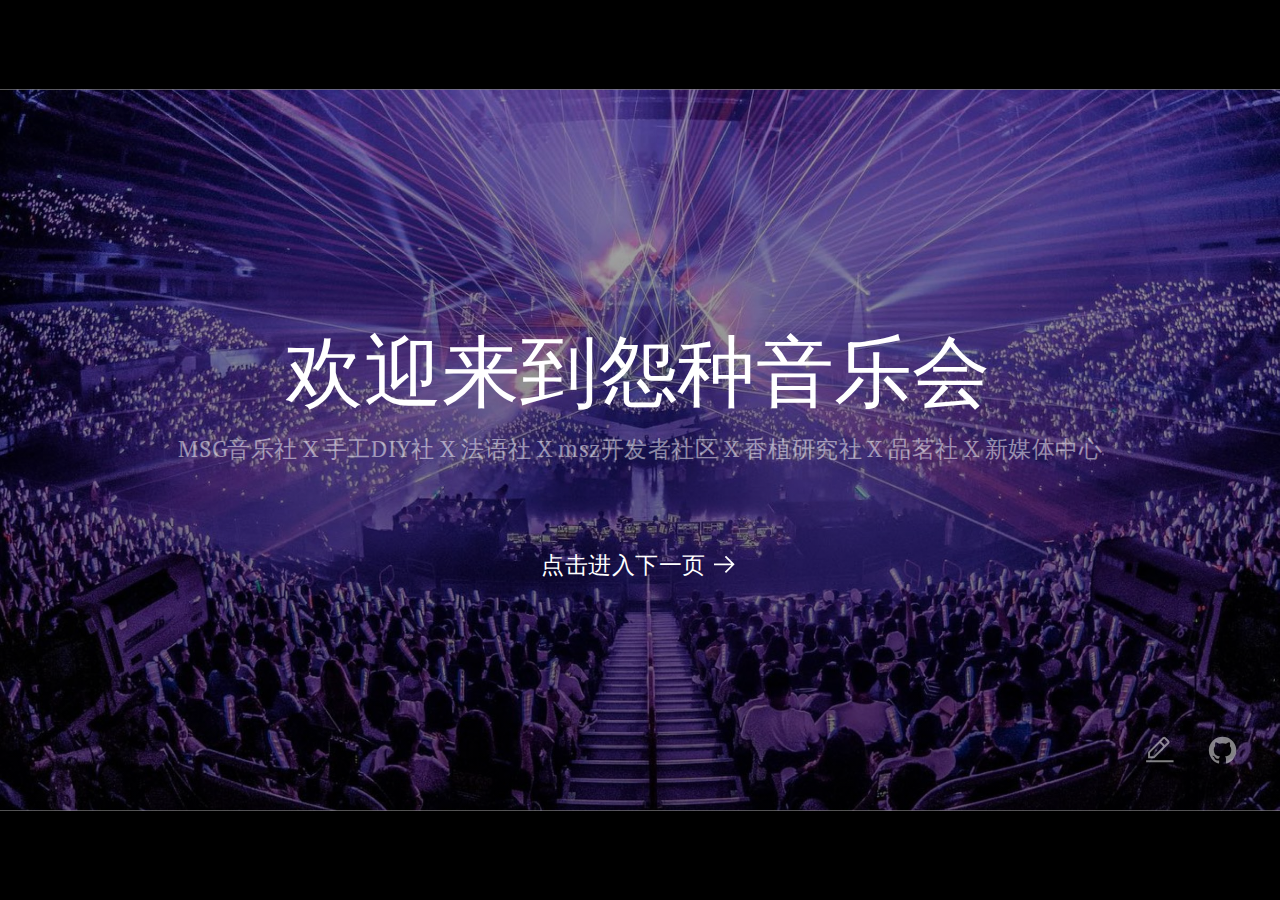
==== commit d6a36cd2: "1" ====
--- a/index.html
+++ b/index.html
@@ -5,7 +5,7 @@
   <meta name="viewport" content="width=device-width, initial-scale=1.0">
   <link rel="icon" href="https://cdn.jsdelivr.net/gh/slidevjs/slidev/assets/favicon.png">
 <link rel="stylesheet" href="https://fonts.googleapis.com/css2?family=PT+Serif:ital,wght@0,400;0,700;1,400;1,700&family=PT+Mono:ital,wght@0,400;0,700;1,400;1,700&display=swap" type="text/css">
-  <script type="module" crossorigin src="/assets/index-ec1fc13f.js"></script>
+  <script type="module" crossorigin src="/assets/index-b821b773.js"></script>
   <link rel="stylesheet" href="/assets/index-031e60af.css">
 </head>
 <body>
